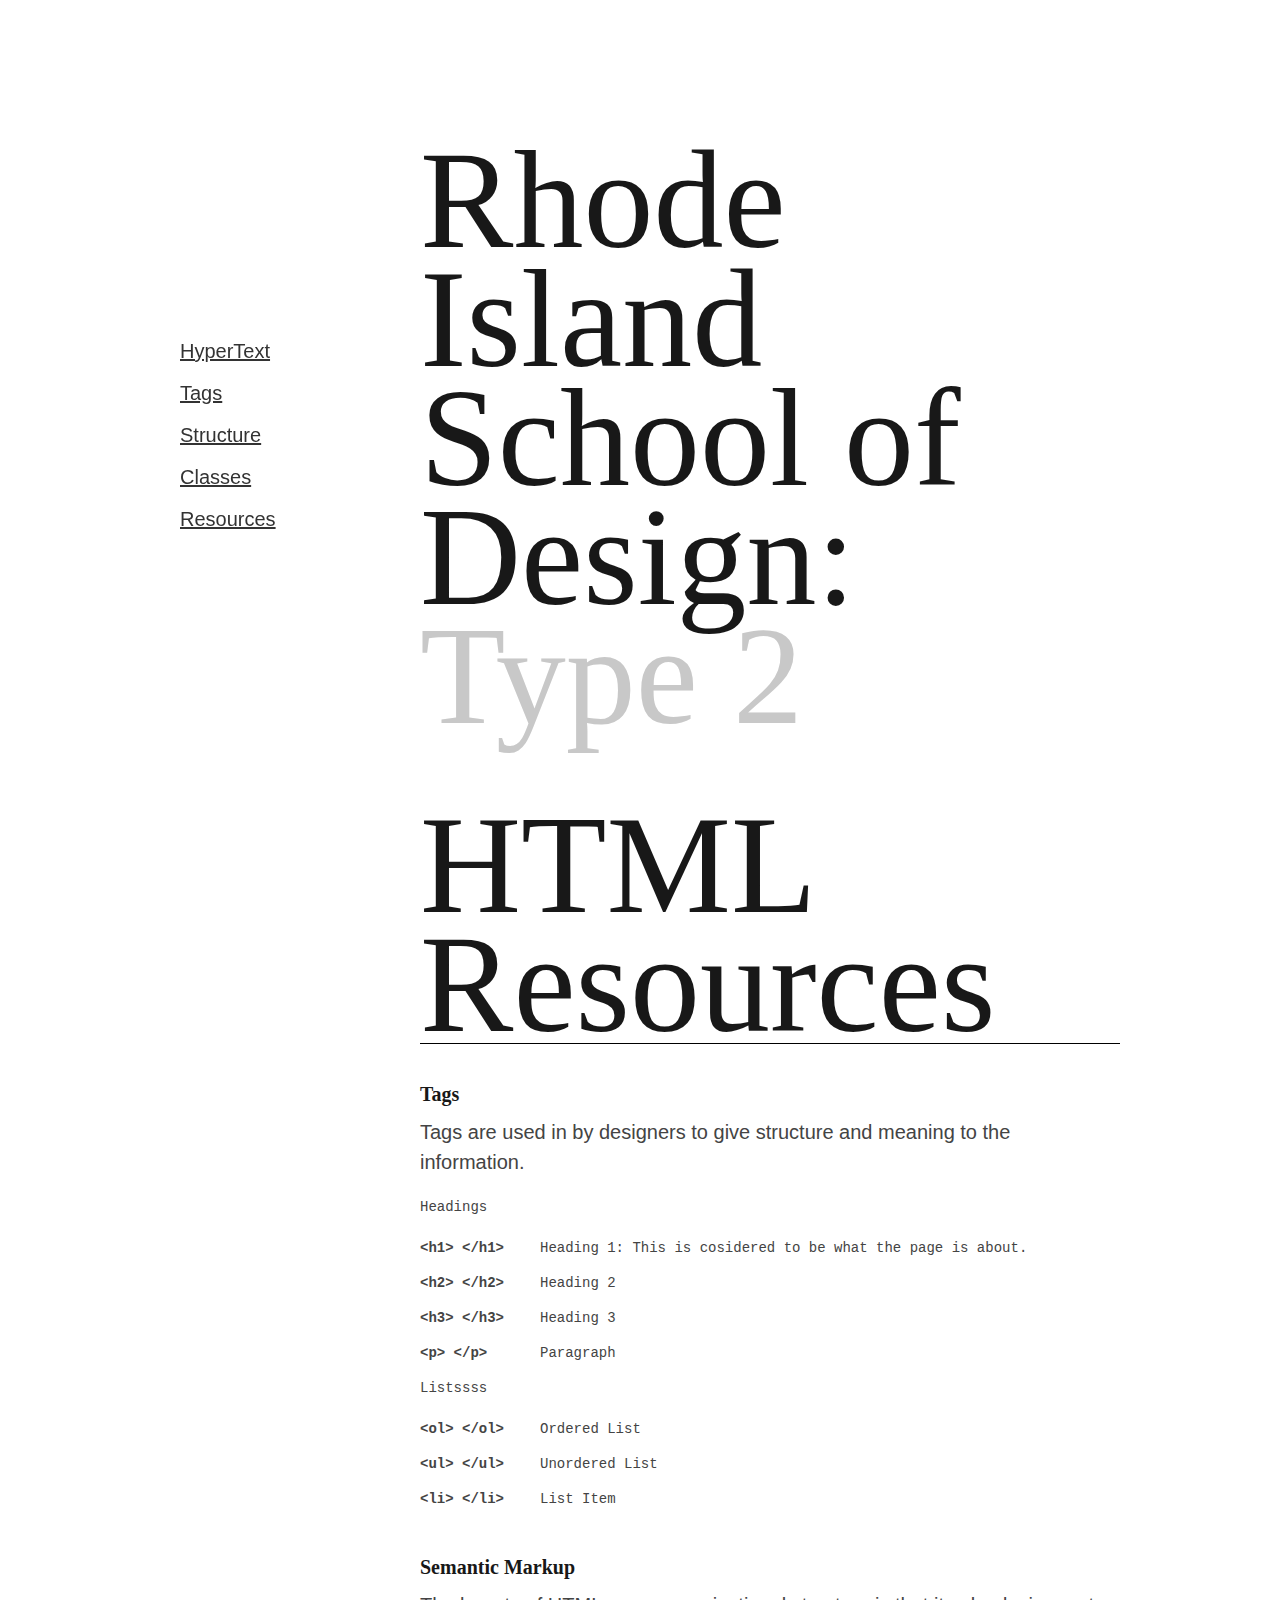
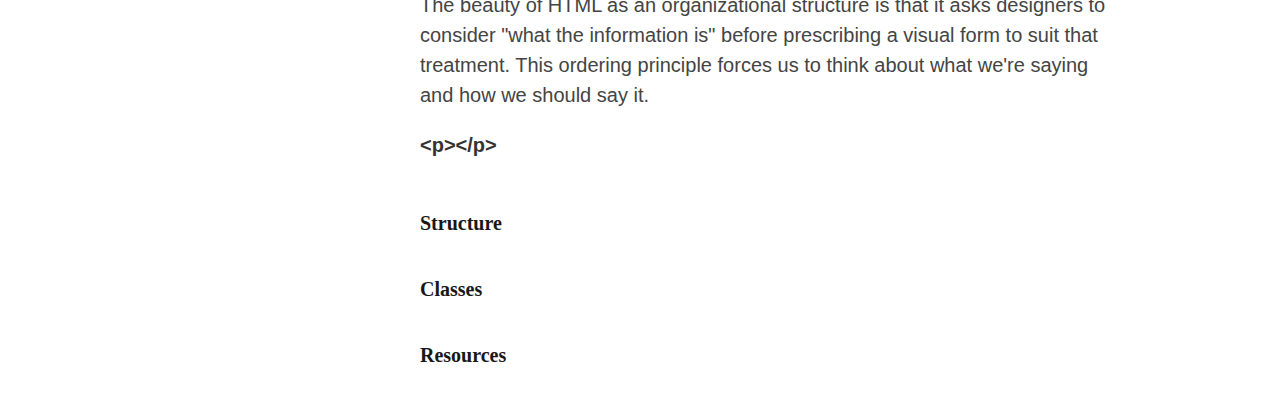
==== html overview/index.html @ 8af9604c "There it is" ====
<!DOCTYPE html>
<!--[if lt IE 7 ]><html class="ie ie6" lang="en"> <![endif]-->
<!--[if IE 7 ]><html class="ie ie7" lang="en"> <![endif]-->
<!--[if IE 8 ]><html class="ie ie8" lang="en"> <![endif]-->
<!--[if (gte IE 9)|!(IE)]><!--><html lang="en"> <!--<![endif]-->
<head>

	<!-- Basic Page Needs
  ================================================== -->
	<meta charset="utf-8">
	<title>Your Page Title Here :)</title>
	<meta name="description" content="">
	<meta name="author" content="">

	<!-- Mobile Specific Metas
  ================================================== -->
	<meta name="viewport" content="width=device-width, initial-scale=1, maximum-scale=1">

	<!-- CSS
  ================================================== -->
	<link rel="stylesheet" href="stylesheets/base.css">
	<link rel="stylesheet" href="stylesheets/skeleton.css">
	<link rel="stylesheet" href="stylesheets/layout.css">

	<!--[if lt IE 9]>
		<script src="http://html5shim.googlecode.com/svn/trunk/html5.js"></script>
	<![endif]-->

	<!-- Favicons
	================================================== -->
	<link rel="shortcut icon" href="images/favicon.ico">
	<link rel="apple-touch-icon" href="images/apple-touch-icon.png">
	<link rel="apple-touch-icon" sizes="72x72" href="images/apple-touch-icon-72x72.png">
	<link rel="apple-touch-icon" sizes="114x114" href="images/apple-touch-icon-114x114.png">

</head>
<body>



	<!-- Primary Page Layout
	================================================== -->

	<!-- Delete everything in this .container and get started on your own site! -->

	<div class="container">
		<div class="sixteen columns">
			
			<nav class="four columns">
				<ul>
					<li><a href="#">HyperText</a></li>
					<li><a href="#">Tags</a></li>
					<li><a href="#">Structure</a></li>
					<li><a href="#">Classes</a></li>
					<li><a href="#">Resources</a></li>

				</ul>



			</nav>

			<section class="twelve columns offset-by-four">
					
					
					<h2>
						Rhode Island School of Design: 
						<span class="sub-title">Type 2</span>

					</h2>

					<h1>
						HTML Resources
					</h1>

					<h3>Tags</h3>
					<p>
						Tags are used in by designers to give structure and meaning to the information.
					</p>
					<code>
						<p>Headings</p>
						<dl class="row">
							<dt class="alpha two columns">&lt;h1&gt; &lt;/h1&gt;</dt>
							<dd class="nine columns">Heading 1: This is cosidered to be what the page is about.</dd>
						</dl>


						<dl class="row">
							<dt class="alpha two columns">&lt;h2&gt; &lt;/h2&gt;</dt>
							<dd class="nine columns">Heading 2</dd>
						</dl>

						

						<dl class="row">
							<dt class="alpha two columns">&lt;h3&gt; &lt;/h3&gt;</dt>
							<dd class="nine columns">Heading 3</dd>
						</dl>

						<dl class="row">
							<dt class="alpha two columns">&lt;p&gt; &lt;/p&gt;</dt>
							<dd class="nine columns">Paragraph</dd>
						</dl>

						<p>Listssss</p>
						<dl class="row">
							<dt class="alpha two columns">&lt;ol&gt; &lt;/ol&gt;</dt>
							<dd class="nine columns">Ordered List</dd>
						</dl>

						<dl class="row">
							<dt class="alpha two columns">&lt;ul&gt; &lt;/ul&gt;</dt>
							<dd class="nine columns">Unordered List</dd>
						</dl>

						<dl class="row">
							<dt class="alpha two columns">&lt;li&gt; &lt;/li&gt;</dt>
							<dd class="nine columns">List Item</dd>
						</dl>

						
					</code>
			</section>

			<section class="twelve columns offset-by-four">
				<h3>Semantic Markup</h3>
				<p>The beauty of HTML as an organizational structure is that it asks designers to consider "what the information is" before prescribing a visual form to suit that treatment. This ordering principle forces us to think about what we're saying and how we should say it.</p>

				<p>
					<strong>&lt;p&gt;&lt;/p&gt;</strong>
				</p>
			</section>

			<section class="twelve columns offset-by-four">
				<h3>Structure</h3>



			</section>

			<section class="twelve columns offset-by-four">
				<h3>Classes</h3>


			</section>

			<section class="twelve columns offset-by-four">
				<h3>Resources</h3>


			</section>

		</div>


		

<!-- End Document
================================================== -->
</body>
</html>
---- html overview/stylesheets/base.css ----
/*
* Skeleton V1.2
* Copyright 2011, Dave Gamache
* www.getskeleton.com
* Free to use under the MIT license.
* http://www.opensource.org/licenses/mit-license.php
* 6/20/2012
*/


/* Table of Content
==================================================
	#Reset & Basics
	#Basic Styles
	#Site Styles
	#Typography
	#Links
	#Lists
	#Images
	#Buttons
	#Forms
	#Misc */


/* #Reset & Basics (Inspired by E. Meyers)
================================================== */
	html, body, div, span, applet, object, iframe, h1, h2, h3, h4, h5, h6, p, blockquote, pre, a, abbr, acronym, address, big, cite, code, del, dfn, em, img, ins, kbd, q, s, samp, small, strike, strong, sub, sup, tt, var, b, u, i, center, dl, dt, dd, ol, ul, li, fieldset, form, label, legend, table, caption, tbody, tfoot, thead, tr, th, td, article, aside, canvas, details, embed, figure, figcaption, footer, header, hgroup, menu, nav, output, ruby, section, summary, time, mark, audio, video {
		margin: 0;
		padding: 0;
		border: 0;
		font-size: 100%;
		font: inherit;
		vertical-align: baseline; }
	article, aside, details, figcaption, figure, footer, header, hgroup, menu, nav, section {
		display: block; }
	body {
		line-height: 1; }
	ol, ul {
		list-style: none; }
	blockquote, q {
		quotes: none; }
	blockquote:before, blockquote:after,
	q:before, q:after {
		content: '';
		content: none; }
	table {
		border-collapse: collapse;
		border-spacing: 0; }


/* #Basic Styles
================================================== */
	body {
		background: #fff;
		font: 14px/21px "HelveticaNeue", "Helvetica Neue", Helvetica, Arial, sans-serif;
		color: #444;
		-webkit-font-smoothing: antialiased; /* Fix for webkit rendering */
		-webkit-text-size-adjust: 100%;
 }


/* #Typography
================================================== */
	h1, h2, h3, h4, h5, h6 {
		color: #181818;
		font-family: "Georgia", "Times New Roman", serif;
		font-weight: normal; }
	h1 a, h2 a, h3 a, h4 a, h5 a, h6 a { font-weight: inherit; }
	h1 { font-size: 46px; line-height: 50px; margin-bottom: 14px;}
	h2 { font-size: 35px; line-height: 40px; margin-bottom: 10px; }
	h3 { font-size: 28px; line-height: 34px; margin-bottom: 8px; }
	h4 { font-size: 21px; line-height: 30px; margin-bottom: 4px; }
	h5 { font-size: 17px; line-height: 24px; }
	h6 { font-size: 14px; line-height: 21px; }
	.subheader { color: #777; }

	p { margin: 0 0 20px 0; }
	p img { margin: 0; }
	p.lead { font-size: 21px; line-height: 27px; color: #777;  }

	em { font-style: italic; }
	strong { font-weight: bold; color: #333; }
	small { font-size: 80%; }

/*	Blockquotes  */
	blockquote, blockquote p { font-size: 17px; line-height: 24px; color: #777; font-style: italic; }
	blockquote { margin: 0 0 20px; padding: 9px 20px 0 19px; border-left: 1px solid #ddd; }
	blockquote cite { display: block; font-size: 12px; color: #555; }
	blockquote cite:before { content: "\2014 \0020"; }
	blockquote cite a, blockquote cite a:visited, blockquote cite a:visited { color: #555; }

	hr { border: solid #ddd; border-width: 1px 0 0; clear: both; margin: 10px 0 30px; height: 0; }


/* #Links
================================================== */
	a, a:visited { color: #333; text-decoration: underline; outline: 0; }
	a:hover, a:focus { color: #000; }
	p a, p a:visited { line-height: inherit; }


/* #Lists
================================================== */
	ul, ol { margin-bottom: 20px; }
	ul { list-style: none outside; }
	ol { list-style: decimal; }
	ol, ul.square, ul.circle, ul.disc { margin-left: 30px; }
	ul.square { list-style: square outside; }
	ul.circle { list-style: circle outside; }
	ul.disc { list-style: disc outside; }
	ul ul, ul ol,
	ol ol, ol ul { margin: 4px 0 5px 30px; font-size: 90%;  }
	ul ul li, ul ol li,
	ol ol li, ol ul li { margin-bottom: 6px; }
	li { line-height: 18px; margin-bottom: 12px; }
	ul.large li { line-height: 21px; }
	li p { line-height: 21px; }

/* #Images
================================================== */

	img.scale-with-grid {
		max-width: 100%;
		height: auto; }


/* #Buttons
================================================== */

	.button,
	button,
	input[type="submit"],
	input[type="reset"],
	input[type="button"] {
		background: #eee; /* Old browsers */
		background: #eee -moz-linear-gradient(top, rgba(255,255,255,.2) 0%, rgba(0,0,0,.2) 100%); /* FF3.6+ */
		background: #eee -webkit-gradient(linear, left top, left bottom, color-stop(0%,rgba(255,255,255,.2)), color-stop(100%,rgba(0,0,0,.2))); /* Chrome,Safari4+ */
		background: #eee -webkit-linear-gradient(top, rgba(255,255,255,.2) 0%,rgba(0,0,0,.2) 100%); /* Chrome10+,Safari5.1+ */
		background: #eee -o-linear-gradient(top, rgba(255,255,255,.2) 0%,rgba(0,0,0,.2) 100%); /* Opera11.10+ */
		background: #eee -ms-linear-gradient(top, rgba(255,255,255,.2) 0%,rgba(0,0,0,.2) 100%); /* IE10+ */
		background: #eee linear-gradient(top, rgba(255,255,255,.2) 0%,rgba(0,0,0,.2) 100%); /* W3C */
	  border: 1px solid #aaa;
	  border-top: 1px solid #ccc;
	  border-left: 1px solid #ccc;
	  -moz-border-radius: 3px;
	  -webkit-border-radius: 3px;
	  border-radius: 3px;
	  color: #444;
	  display: inline-block;
	  font-size: 11px;
	  font-weight: bold;
	  text-decoration: none;
	  text-shadow: 0 1px rgba(255, 255, 255, .75);
	  cursor: pointer;
	  margin-bottom: 20px;
	  line-height: normal;
	  padding: 8px 10px;
	  font-family: "HelveticaNeue", "Helvetica Neue", Helvetica, Arial, sans-serif; }

	.button:hover,
	button:hover,
	input[type="submit"]:hover,
	input[type="reset"]:hover,
	input[type="button"]:hover {
		color: #222;
		background: #ddd; /* Old browsers */
		background: #ddd -moz-linear-gradient(top, rgba(255,255,255,.3) 0%, rgba(0,0,0,.3) 100%); /* FF3.6+ */
		background: #ddd -webkit-gradient(linear, left top, left bottom, color-stop(0%,rgba(255,255,255,.3)), color-stop(100%,rgba(0,0,0,.3))); /* Chrome,Safari4+ */
		background: #ddd -webkit-linear-gradient(top, rgba(255,255,255,.3) 0%,rgba(0,0,0,.3) 100%); /* Chrome10+,Safari5.1+ */
		background: #ddd -o-linear-gradient(top, rgba(255,255,255,.3) 0%,rgba(0,0,0,.3) 100%); /* Opera11.10+ */
		background: #ddd -ms-linear-gradient(top, rgba(255,255,255,.3) 0%,rgba(0,0,0,.3) 100%); /* IE10+ */
		background: #ddd linear-gradient(top, rgba(255,255,255,.3) 0%,rgba(0,0,0,.3) 100%); /* W3C */
	  border: 1px solid #888;
	  border-top: 1px solid #aaa;
	  border-left: 1px solid #aaa; }

	.button:active,
	button:active,
	input[type="submit"]:active,
	input[type="reset"]:active,
	input[type="button"]:active {
		border: 1px solid #666;
		background: #ccc; /* Old browsers */
		background: #ccc -moz-linear-gradient(top, rgba(255,255,255,.35) 0%, rgba(10,10,10,.4) 100%); /* FF3.6+ */
		background: #ccc -webkit-gradient(linear, left top, left bottom, color-stop(0%,rgba(255,255,255,.35)), color-stop(100%,rgba(10,10,10,.4))); /* Chrome,Safari4+ */
		background: #ccc -webkit-linear-gradient(top, rgba(255,255,255,.35) 0%,rgba(10,10,10,.4) 100%); /* Chrome10+,Safari5.1+ */
		background: #ccc -o-linear-gradient(top, rgba(255,255,255,.35) 0%,rgba(10,10,10,.4) 100%); /* Opera11.10+ */
		background: #ccc -ms-linear-gradient(top, rgba(255,255,255,.35) 0%,rgba(10,10,10,.4) 100%); /* IE10+ */
		background: #ccc linear-gradient(top, rgba(255,255,255,.35) 0%,rgba(10,10,10,.4) 100%); /* W3C */ }

	.button.full-width,
	button.full-width,
	input[type="submit"].full-width,
	input[type="reset"].full-width,
	input[type="button"].full-width {
		width: 100%;
		padding-left: 0 !important;
		padding-right: 0 !important;
		text-align: center; }

	/* Fix for odd Mozilla border & padding issues */
	button::-moz-focus-inner,
	input::-moz-focus-inner {
    border: 0;
    padding: 0;
	}


/* #Forms
================================================== */

	form {
		margin-bottom: 20px; }
	fieldset {
		margin-bottom: 20px; }
	input[type="text"],
	input[type="password"],
	input[type="email"],
	textarea,
	select {
		border: 1px solid #ccc;
		padding: 6px 4px;
		outline: none;
		-moz-border-radius: 2px;
		-webkit-border-radius: 2px;
		border-radius: 2px;
		font: 13px "HelveticaNeue", "Helvetica Neue", Helvetica, Arial, sans-serif;
		color: #777;
		margin: 0;
		width: 210px;
		max-width: 100%;
		display: block;
		margin-bottom: 20px;
		background: #fff; }
	select {
		padding: 0; }
	input[type="text"]:focus,
	input[type="password"]:focus,
	input[type="email"]:focus,
	textarea:focus {
		border: 1px solid #aaa;
 		color: #444;
 		-moz-box-shadow: 0 0 3px rgba(0,0,0,.2);
		-webkit-box-shadow: 0 0 3px rgba(0,0,0,.2);
		box-shadow:  0 0 3px rgba(0,0,0,.2); }
	textarea {
		min-height: 60px; }
	label,
	legend {
		display: block;
		font-weight: bold;
		font-size: 13px;  }
	select {
		width: 220px; }
	input[type="checkbox"] {
		display: inline; }
	label span,
	legend span {
		font-weight: normal;
		font-size: 13px;
		color: #444; }

/* #Misc
================================================== */
	.remove-bottom { margin-bottom: 0 !important; }
	.half-bottom { margin-bottom: 10px !important; }
	.add-bottom { margin-bottom: 20px !important; }
---- html overview/stylesheets/skeleton.css ----
/*
* Skeleton V1.2
* Copyright 2011, Dave Gamache
* www.getskeleton.com
* Free to use under the MIT license.
* http://www.opensource.org/licenses/mit-license.php
* 6/20/2012
*/


/* Table of Contents
==================================================
    #Base 960 Grid
    #Tablet (Portrait)
    #Mobile (Portrait)
    #Mobile (Landscape)
    #Clearing */



/* #Base 960 Grid
================================================== */

    .container                                  { position: relative; width: 960px; margin: 0 auto; padding: 0; }
    .container .column,
    .container .columns                         { float: left; display: inline; margin-left: 10px; margin-right: 10px; }
    .row                                        { margin-bottom: 20px; }

    /* Nested Column Classes */
    .column.alpha, .columns.alpha               { margin-left: 0; }
    .column.omega, .columns.omega               { margin-right: 0; }

    /* Base Grid */
    .container .one.column,
    .container .one.columns                     { width: 40px;  }
    .container .two.columns                     { width: 100px; }
    .container .three.columns                   { width: 160px; }
    .container .four.columns                    { width: 220px; }
    .container .five.columns                    { width: 280px; }
    .container .six.columns                     { width: 340px; }
    .container .seven.columns                   { width: 400px; }
    .container .eight.columns                   { width: 460px; }
    .container .nine.columns                    { width: 520px; }
    .container .ten.columns                     { width: 580px; }
    .container .eleven.columns                  { width: 640px; }
    .container .twelve.columns                  { width: 700px; }
    .container .thirteen.columns                { width: 760px; }
    .container .fourteen.columns                { width: 820px; }
    .container .fifteen.columns                 { width: 880px; }
    .container .sixteen.columns                 { width: 940px; }

    .container .one-third.column                { width: 300px; }
    .container .two-thirds.column               { width: 620px; }

    /* Offsets */
    .container .offset-by-one                   { padding-left: 60px;  }
    .container .offset-by-two                   { padding-left: 120px; }
    .container .offset-by-three                 { padding-left: 180px; }
    .container .offset-by-four                  { padding-left: 240px; }
    .container .offset-by-five                  { padding-left: 300px; }
    .container .offset-by-six                   { padding-left: 360px; }
    .container .offset-by-seven                 { padding-left: 420px; }
    .container .offset-by-eight                 { padding-left: 480px; }
    .container .offset-by-nine                  { padding-left: 540px; }
    .container .offset-by-ten                   { padding-left: 600px; }
    .container .offset-by-eleven                { padding-left: 660px; }
    .container .offset-by-twelve                { padding-left: 720px; }
    .container .offset-by-thirteen              { padding-left: 780px; }
    .container .offset-by-fourteen              { padding-left: 840px; }
    .container .offset-by-fifteen               { padding-left: 900px; }



/* #Tablet (Portrait)
================================================== */

    /* Note: Design for a width of 768px */

    @media only screen and (min-width: 768px) and (max-width: 959px) {
        .container                                  { width: 768px; }
        .container .column,
        .container .columns                         { margin-left: 10px; margin-right: 10px;  }
        .column.alpha, .columns.alpha               { margin-left: 0; margin-right: 10px; }
        .column.omega, .columns.omega               { margin-right: 0; margin-left: 10px; }
        .alpha.omega                                { margin-left: 0; margin-right: 0; }

        .container .one.column,
        .container .one.columns                     { width: 28px; }
        .container .two.columns                     { width: 76px; }
        .container .three.columns                   { width: 124px; }
        .container .four.columns                    { width: 172px; }
        .container .five.columns                    { width: 220px; }
        .container .six.columns                     { width: 268px; }
        .container .seven.columns                   { width: 316px; }
        .container .eight.columns                   { width: 364px; }
        .container .nine.columns                    { width: 412px; }
        .container .ten.columns                     { width: 460px; }
        .container .eleven.columns                  { width: 508px; }
        .container .twelve.columns                  { width: 556px; }
        .container .thirteen.columns                { width: 604px; }
        .container .fourteen.columns                { width: 652px; }
        .container .fifteen.columns                 { width: 700px; }
        .container .sixteen.columns                 { width: 748px; }

        .container .one-third.column                { width: 236px; }
        .container .two-thirds.column               { width: 492px; }

        /* Offsets */
        .container .offset-by-one                   { padding-left: 48px; }
        .container .offset-by-two                   { padding-left: 96px; }
        .container .offset-by-three                 { padding-left: 144px; }
        .container .offset-by-four                  { padding-left: 192px; }
        .container .offset-by-five                  { padding-left: 240px; }
        .container .offset-by-six                   { padding-left: 288px; }
        .container .offset-by-seven                 { padding-left: 336px; }
        .container .offset-by-eight                 { padding-left: 384px; }
        .container .offset-by-nine                  { padding-left: 432px; }
        .container .offset-by-ten                   { padding-left: 480px; }
        .container .offset-by-eleven                { padding-left: 528px; }
        .container .offset-by-twelve                { padding-left: 576px; }
        .container .offset-by-thirteen              { padding-left: 624px; }
        .container .offset-by-fourteen              { padding-left: 672px; }
        .container .offset-by-fifteen               { padding-left: 720px; }
    }


/*  #Mobile (Portrait)
================================================== */

    /* Note: Design for a width of 320px */

    @media only screen and (max-width: 767px) {
        .container { width: 300px; }
        .container .columns,
        .container .column { margin: 0; }

        .container .one.column,
        .container .one.columns,
        .container .two.columns,
        .container .three.columns,
        .container .four.columns,
        .container .five.columns,
        .container .six.columns,
        .container .seven.columns,
        .container .eight.columns,
        .container .nine.columns,
        .container .ten.columns,
        .container .eleven.columns,
        .container .twelve.columns,
        .container .thirteen.columns,
        .container .fourteen.columns,
        .container .fifteen.columns,
        .container .sixteen.columns,
        .container .one-third.column,
        .container .two-thirds.column  { width: 300px; }

        /* Offsets */
        .container .offset-by-one,
        .container .offset-by-two,
        .container .offset-by-three,
        .container .offset-by-four,
        .container .offset-by-five,
        .container .offset-by-six,
        .container .offset-by-seven,
        .container .offset-by-eight,
        .container .offset-by-nine,
        .container .offset-by-ten,
        .container .offset-by-eleven,
        .container .offset-by-twelve,
        .container .offset-by-thirteen,
        .container .offset-by-fourteen,
        .container .offset-by-fifteen { padding-left: 0; }

    }


/* #Mobile (Landscape)
================================================== */

    /* Note: Design for a width of 480px */

    @media only screen and (min-width: 480px) and (max-width: 767px) {
        .container { width: 420px; }
        .container .columns,
        .container .column { margin: 0; }

        .container .one.column,
        .container .one.columns,
        .container .two.columns,
        .container .three.columns,
        .container .four.columns,
        .container .five.columns,
        .container .six.columns,
        .container .seven.columns,
        .container .eight.columns,
        .container .nine.columns,
        .container .ten.columns,
        .container .eleven.columns,
        .container .twelve.columns,
        .container .thirteen.columns,
        .container .fourteen.columns,
        .container .fifteen.columns,
        .container .sixteen.columns,
        .container .one-third.column,
        .container .two-thirds.column { width: 420px; }
    }


/* #Clearing
================================================== */

    /* Self Clearing Goodness */
    .container:after { content: "\0020"; display: block; height: 0; clear: both; visibility: hidden; }

    /* Use clearfix class on parent to clear nested columns,
    or wrap each row of columns in a <div class="row"> */
    .clearfix:before,
    .clearfix:after,
    .row:before,
    .row:after {
      content: '\0020';
      display: block;
      overflow: hidden;
      visibility: hidden;
      width: 0;
      height: 0; }
    .row:after,
    .clearfix:after {
      clear: both; }
    .row,
    .clearfix {
      zoom: 1; }

    /* You can also use a <br class="clear" /> to clear columns */
    .clear {
      clear: both;
      display: block;
      overflow: hidden;
      visibility: hidden;
      width: 0;
      height: 0;
    }
---- html overview/stylesheets/layout.css ----
/*
* Skeleton V1.2
* Copyright 2011, Dave Gamache
* www.getskeleton.com
* Free to use under the MIT license.
* http://www.opensource.org/licenses/mit-license.php
* 6/20/2012
*/

/* Table of Content
==================================================
	#Site Styles
	#Page Styles
	#Media Queries
	#Font-Face */

/* #Site Styles
================================================== */
h3,h4,h5,h6{
	font-family:"helvetica neue";
	font-weight:bold;
}

h4{
	font-size:22px;
	border-bottom:4px solid black;
}

h1{
	margin:0.5em 0em 0.25em 0em;
	border-bottom:1px solid black;
	
	/*background:red;*/
}
h1, h2{
	font-size:140px;
	line-height:0.85em;
}

h2{
	margin-top:1em;
}

nav{
	position:fixed;
	top:24em;
	/*background:red;*/
}

p,h3,li{
	font-size:20px;
	line-height:1.5em;
}

section{
	margin-bottom:2em;
}

code, code p, code ul li{
	font-family:menlo, monospace;
	font-size:14px;
}

dl.row{
	margin-bottom:1em;
	
/*	display:inline-block;*/

}

dt{
	font-weight:bold;
}


.sub-title{
	color:rgb(200,200,200);
}

/* #Page Styles
================================================== */

/* #Media Queries
================================================== */

	/* Smaller than standard 960 (devices and browsers) */
	@media only screen and (max-width: 959px) {}

	/* Tablet Portrait size to standard 960 (devices and browsers) */
	@media only screen and (min-width: 768px) and (max-width: 959px) {}

	/* All Mobile Sizes (devices and browser) */
	@media only screen and (max-width: 767px) {}

	/* Mobile Landscape Size to Tablet Portrait (devices and browsers) */
	@media only screen and (min-width: 480px) and (max-width: 767px) {
		nav{
			position:static;
		}

	}

	/* Mobile Portrait Size to Mobile Landscape Size (devices and browsers) */
	@media only screen and (max-width: 479px) {
		nav{
			position:static;
		}


	}

	@media only screen and (min-height:400px) and (max-height:800px){
		body{
			
		}

		h1, h2{
			font-size:120px;
		}

		nav{
			top:21em;
		}
	}


/* #Font-Face
================================================== */
/* 	This is the proper syntax for an @font-face file
		Just create a "fonts" folder at the root,
		copy your FontName into code below and remove
		comment brackets */

/*	@font-face {
	    font-family: 'FontName';
	    src: url('../fonts/FontName.eot');
	    src: url('../fonts/FontName.eot?iefix') format('eot'),
	         url('../fonts/FontName.woff') format('woff'),
	         url('../fonts/FontName.ttf') format('truetype'),
	         url('../fonts/FontName.svg#webfontZam02nTh') format('svg');
	    font-weight: normal;
	    font-style: normal; }
*/
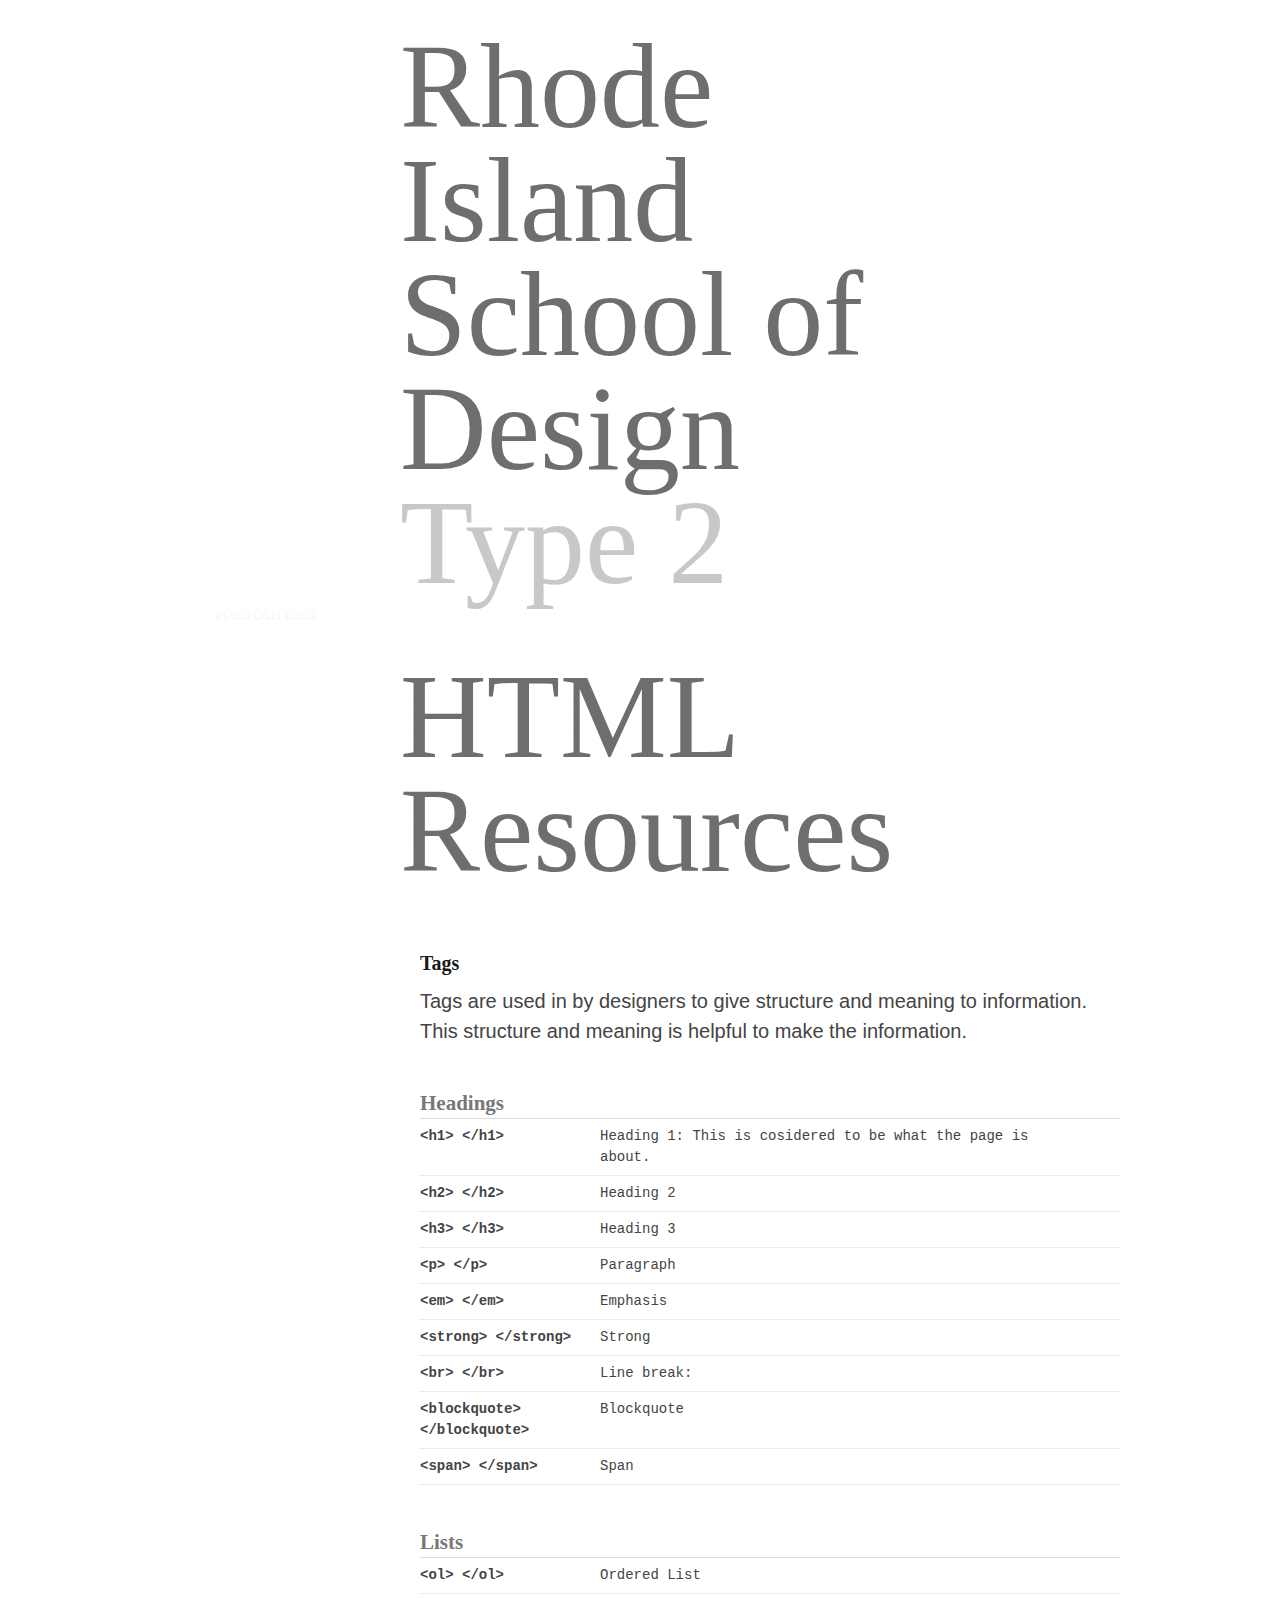
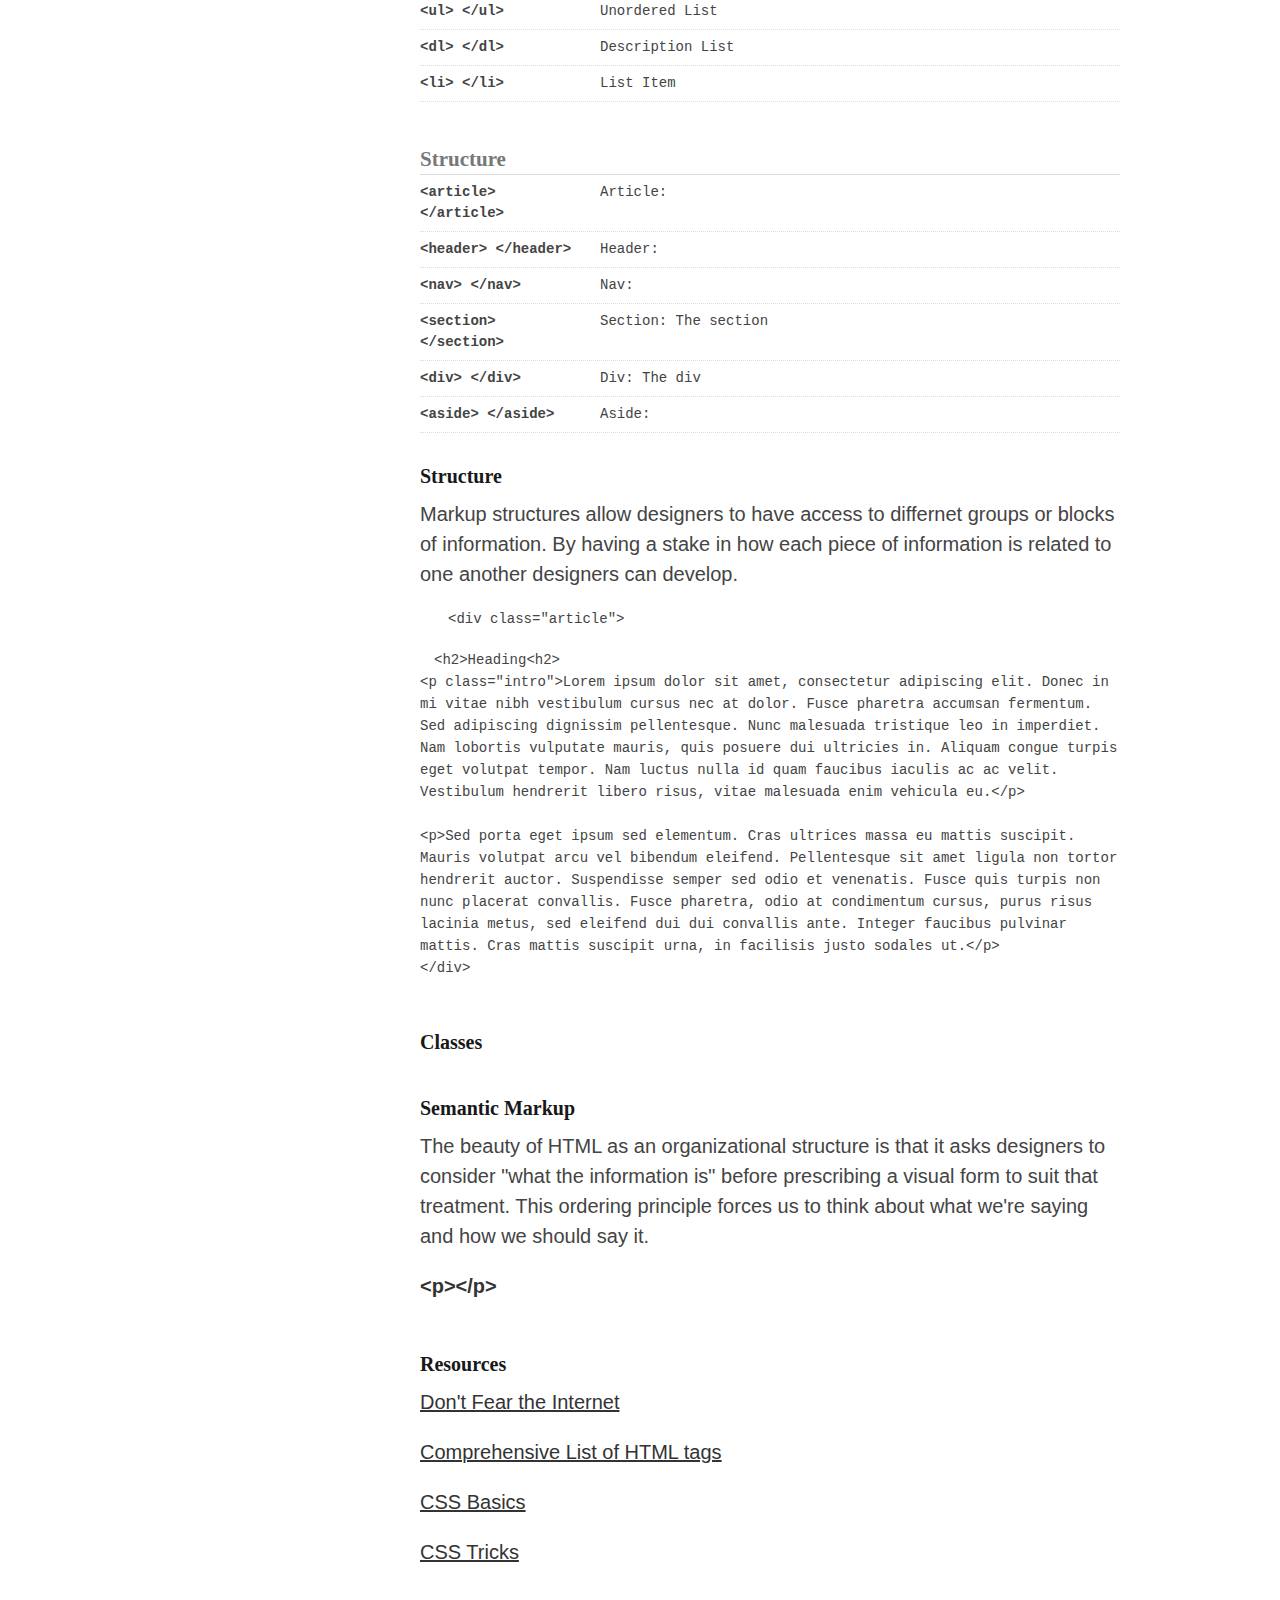
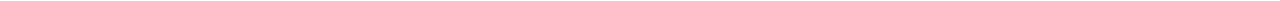
==== commit 236c9b9a: "adjustments" ====
--- a/html overview/index.html
+++ b/html overview/index.html
@@ -8,7 +8,7 @@
 	<!-- Basic Page Needs
   ================================================== -->
 	<meta charset="utf-8">
-	<title>Your Page Title Here :)</title>
+	<title>HTML</title>
 	<meta name="description" content="">
 	<meta name="author" content="">
 
@@ -18,9 +18,11 @@
 
 	<!-- CSS
   ================================================== -->
+  <link href="http://cloud.webtype.com/css/8ea50f90-2f23-41a9-848a-d3c30a8d4f33.css" rel="stylesheet" type="text/css" />
 	<link rel="stylesheet" href="stylesheets/base.css">
 	<link rel="stylesheet" href="stylesheets/skeleton.css">
 	<link rel="stylesheet" href="stylesheets/layout.css">
+
 
 	<!--[if lt IE 9]>
 		<script src="http://html5shim.googlecode.com/svn/trunk/html5.js"></script>
@@ -33,6 +35,16 @@
 	<link rel="apple-touch-icon" sizes="72x72" href="images/apple-touch-icon-72x72.png">
 	<link rel="apple-touch-icon" sizes="114x114" href="images/apple-touch-icon-114x114.png">
 
+	<!-- Scripts
+	================================================== -->
+	<script src="http://ajax.googleapis.com/ajax/libs/jquery/1.10.2/jquery.min.js"></script>
+	<script src="js/jquery.lettering-0.6.1.min.js"></script>
+	<script>
+		$(document).ready(function(){
+			$(".main-title").lettering();
+		});
+
+	</script>
 </head>
 <body>
 
@@ -41,86 +53,179 @@
 	<!-- Primary Page Layout
 	================================================== -->
 
-	<!-- Delete everything in this .container and get started on your own site! -->
+			<header class="page-title">
+				<section class="container">
+					<h2 class="offset-by-four">
+						Rhode<br> Island<br> School of<br> Design<br> 
+						<span class="sub-title">Type 2</span>
+
+					</h2>
+
+					<h1 class="alpha main-title offset-by-four">
+						HTML Resources
+					</h1>
+				</section>
+
+			</header>
 
 	<div class="container">
+		
 		<div class="sixteen columns">
 			
 			<nav class="four columns">
-				<ul>
+				<ol>
 					<li><a href="#">HyperText</a></li>
 					<li><a href="#">Tags</a></li>
 					<li><a href="#">Structure</a></li>
 					<li><a href="#">Classes</a></li>
 					<li><a href="#">Resources</a></li>
 
-				</ul>
-
-
-
+				</ol>
 			</nav>
+
 
 			<section class="twelve columns offset-by-four">
 					
 					
-					<h2>
-						Rhode Island School of Design: 
-						<span class="sub-title">Type 2</span>
-
-					</h2>
-
-					<h1>
-						HTML Resources
-					</h1>
 
 					<h3>Tags</h3>
 					<p>
-						Tags are used in by designers to give structure and meaning to the information.
+						Tags are used in by designers to give structure and meaning to information. This structure and meaning is helpful to make the information.
 					</p>
 					<code>
-						<p>Headings</p>
-						<dl class="row">
-							<dt class="alpha two columns">&lt;h1&gt; &lt;/h1&gt;</dt>
-							<dd class="nine columns">Heading 1: This is cosidered to be what the page is about.</dd>
-						</dl>
-
-
-						<dl class="row">
-							<dt class="alpha two columns">&lt;h2&gt; &lt;/h2&gt;</dt>
-							<dd class="nine columns">Heading 2</dd>
+						<h4>Headings</h4>
+						<dl class="row">
+							<dt class="alpha three columns">&lt;h1&gt; &lt;/h1&gt;</dt>
+							<dd class="eight columns">Heading 1: This is cosidered to be what the page is about.</dd>
+						</dl>
+
+
+						<dl class="row">
+							<dt class="alpha three columns">&lt;h2&gt; &lt;/h2&gt;</dt>
+							<dd class="eight columns">Heading 2</dd>
 						</dl>
 
 						
 
 						<dl class="row">
-							<dt class="alpha two columns">&lt;h3&gt; &lt;/h3&gt;</dt>
-							<dd class="nine columns">Heading 3</dd>
-						</dl>
-
-						<dl class="row">
-							<dt class="alpha two columns">&lt;p&gt; &lt;/p&gt;</dt>
-							<dd class="nine columns">Paragraph</dd>
-						</dl>
-
-						<p>Listssss</p>
-						<dl class="row">
-							<dt class="alpha two columns">&lt;ol&gt; &lt;/ol&gt;</dt>
-							<dd class="nine columns">Ordered List</dd>
-						</dl>
-
-						<dl class="row">
-							<dt class="alpha two columns">&lt;ul&gt; &lt;/ul&gt;</dt>
-							<dd class="nine columns">Unordered List</dd>
-						</dl>
-
-						<dl class="row">
-							<dt class="alpha two columns">&lt;li&gt; &lt;/li&gt;</dt>
-							<dd class="nine columns">List Item</dd>
-						</dl>
+							<dt class="alpha three columns">&lt;h3&gt; &lt;/h3&gt;</dt>
+							<dd class="eight columns">Heading 3</dd>
+						</dl>
+
+						<dl class="row">
+							<dt class="alpha three columns">&lt;p&gt; &lt;/p&gt;</dt>
+							<dd class="eight columns">Paragraph</dd>
+						</dl>
+
+						<dl class="row">
+							<dt class="alpha three columns">&lt;em&gt; &lt;/em&gt;</dt>
+							<dd class="eight columns">Emphasis</dd>
+						</dl>
+
+						<dl class="row">
+							<dt class="alpha three columns">&lt;strong&gt; &lt;/strong&gt;</dt>
+							<dd class="eight columns">Strong</dd>
+						</dl>
+
+						<dl class="row">
+							<dt class="alpha three columns">&lt;br&gt; &lt;/br&gt;</dt>
+							<dd class="eight columns">Line break:</dd>
+						</dl>
+
+						<dl class="row">
+							<dt class="alpha three columns">&lt;blockquote&gt; &lt;/blockquote&gt;</dt>
+							<dd class="eight columns">Blockquote</dd>
+						</dl>
+
+						<dl class="row">
+							<dt class="alpha three columns">&lt;span&gt; &lt;/span&gt;</dt>
+							<dd class="eight columns">Span</dd>
+						</dl>
+
+						<h4>Lists</h4>
+						<dl class="row">
+							<dt class="alpha three columns">&lt;ol&gt; &lt;/ol&gt;</dt>
+							<dd class="eight columns">Ordered List</dd>
+						</dl>
+
+						<dl class="row">
+							<dt class="alpha three columns">&lt;ul&gt; &lt;/ul&gt;</dt>
+							<dd class="eight columns">Unordered List</dd>
+						</dl>
+
+						<dl class="row">
+							<dt class="alpha three columns">&lt;dl&gt; &lt;/dl&gt;</dt>
+							<dd class="eight columns">Description List</dd>
+						</dl>
+
+						<dl class="row">
+							<dt class="alpha three columns">&lt;li&gt; &lt;/li&gt;</dt>
+							<dd class="eight columns">List Item</dd>
+						</dl>
+
+
+
+						<h4>Structure</h4>
+						<dl class="row">
+							<dt class="alpha three columns">&lt;article&gt; &lt;/article&gt;</dt>
+							<dd class="eight columns">Article:</dd>
+						</dl>
+
+						<dl class="row">
+							<dt class="alpha three columns">&lt;header&gt; &lt;/header&gt;</dt>
+							<dd class="eight columns">Header:</dd>
+						</dl>
+
+						<dl class="row">
+							<dt class="alpha three columns">&lt;nav&gt; &lt;/nav&gt;</dt>
+							<dd class="eight columns">Nav: </dd>
+						</dl>
+
+
+						<dl class="row">
+							<dt class="alpha three columns">&lt;section&gt; &lt;/section&gt;</dt>
+							<dd class="eight columns">Section: The section</dd>
+						</dl>
+
+						<dl class="row">
+							<dt class="alpha three columns">&lt;div&gt; &lt;/div&gt;</dt>
+							<dd class="eight columns">Div: The div</dd>
+						</dl>
+
+						<dl class="row">
+							<dt class="alpha three columns">&lt;aside&gt; &lt;/aside&gt;</dt>
+							<dd class="eight columns">Aside: </dd>
+						</dl>
+
+
 
 						
 					</code>
 			</section>
+
+			<section id="structure" class="twelve columns offset-by-four">
+				<h3>Structure</h3>
+				<p>Markup structures allow designers to have access to differnet groups or blocks of information. By having a stake in how each piece of information is related to one another designers can develop.</p>
+
+				<code>
+					<p>
+						&lt;div class="article"&gt;<br>
+						<div class="indent-1">&lt;h2&gt;Heading&lt;h2&gt;<br></div>
+						&lt;p class="intro"&gt;Lorem ipsum dolor sit amet, consectetur adipiscing elit. Donec in mi vitae nibh vestibulum cursus nec at dolor. Fusce pharetra accumsan fermentum. Sed adipiscing dignissim pellentesque. Nunc malesuada tristique leo in imperdiet. Nam lobortis vulputate mauris, quis posuere dui ultricies in. Aliquam congue turpis eget volutpat tempor. Nam luctus nulla id quam faucibus iaculis ac ac velit. Vestibulum hendrerit libero risus, vitae malesuada enim vehicula eu.&lt;/p&gt;<br><br>
+
+						&lt;p&gt;Sed porta eget ipsum sed elementum. Cras ultrices massa eu mattis suscipit. Mauris volutpat arcu vel bibendum eleifend. Pellentesque sit amet ligula non tortor hendrerit auctor. Suspendisse semper sed odio et venenatis. Fusce quis turpis non nunc placerat convallis. Fusce pharetra, odio at condimentum cursus, purus risus lacinia metus, sed eleifend dui dui convallis ante. Integer faucibus pulvinar mattis. Cras mattis suscipit urna, in facilisis justo sodales ut.&lt;/p&gt;<br>
+						&lt;/div&gt;
+
+					</p>
+				</code>
+			</section>
+
+			<section class="twelve columns offset-by-four">
+				<h3>Classes</h3>
+
+
+			</section>
+
 
 			<section class="twelve columns offset-by-four">
 				<h3>Semantic Markup</h3>
@@ -131,21 +236,20 @@
 				</p>
 			</section>
 
-			<section class="twelve columns offset-by-four">
-				<h3>Structure</h3>
-
-
-
-			</section>
-
-			<section class="twelve columns offset-by-four">
-				<h3>Classes</h3>
-
-
-			</section>
-
-			<section class="twelve columns offset-by-four">
+			
+
+			
+
+			<section id="resources" class="twelve columns offset-by-four">
 				<h3>Resources</h3>
+				<p><a href="http://www.dontfeartheinternet.com/" target="new">Don't Fear the Internet</a></p>
+
+				<p><a href="http://www.w3schools.com/tags/default.asp?utm_source=twitterfeed&utm_medium=twitter" target="new">Comprehensive List of HTML tags</a></p>
+
+				<p><a href="http://www.cssbasics.com/" target="new">CSS Basics</a></p>
+
+				<p><a href="http://css-tricks.com/" target="new">CSS Tricks</a></p>
+
 
 
 			</section>
--- a/html overview/stylesheets/layout.css
+++ b/html overview/stylesheets/layout.css
@@ -1,4 +1,4 @@
-/*
+
 * Skeleton V1.2
 * Copyright 2011, Dave Gamache
 * www.getskeleton.com
@@ -16,35 +16,93 @@
 
 /* #Site Styles
 ================================================== */
+
+
+header.page-title{
+	position:static;
+	display:block;
+	width:100%;
+	z-index:10;
+}
+
+.page-title{
+	background: -moz-linear-gradient(top,  rgba(255,255,255,1) 40%, rgba(255,255,255,1) 65%, rgba(255,255,255,0) 100%); /* FF3.6+ */
+	background: -webkit-gradient(linear, left top, left bottom, color-stop(40%,rgba(255,255,255,1)), color-stop(65%,rgba(255,255,255,1)), color-stop(100%,rgba(255,255,255,0))); /* Chrome,Safari4+ */
+	background: -webkit-linear-gradient(top,  rgba(255,255,255,1) 40%,rgba(255,255,255,1) 65%,rgba(255,255,255,0) 100%); /* Chrome10+,Safari5.1+ */
+	background: -o-linear-gradient(top,  rgba(255,255,255,1) 40%,rgba(255,255,255,1) 65%,rgba(255,255,255,0) 100%); /* Opera 11.10+ */
+	background: -ms-linear-gradient(top,  rgba(255,255,255,1) 40%,rgba(255,255,255,1) 65%,rgba(255,255,255,0) 100%); /* IE10+ */
+	background: linear-gradient(to bottom,  rgba(255,255,255,1) 40%,rgba(255,255,255,1) 65%,rgba(255,255,255,0) 100%); /* W3C */
+	filter: progid:DXImageTransform.Microsoft.gradient( startColorstr='#ffffff', endColorstr='#00ffffff',GradientType=0 ); /* IE6-9 */
+	position:relative;
+	z-index:10;
+}
+
 h3,h4,h5,h6{
 	font-family:"helvetica neue";
 	font-weight:bold;
 }
 
 h4{
-	font-size:22px;
-	border-bottom:4px solid black;
+	/*text-transform:uppercase;*/
+	/*letter-spacing:1px;*/
+	color:rgb(120,120,120);
+	border-bottom:1px solid rgb(220,220,220);
+	margin:2em 0em 0em 0em;
 }
 
 h1{
 	margin:0.5em 0em 0.25em 0em;
-	border-bottom:1px solid black;
+	padding-bottom:0.25em;
+
 	
 	/*background:red;*/
 }
 h1, h2{
-	font-size:140px;
-	line-height:0.85em;
+	font-size:120px;
+	line-height:0.95em;
+	font-family: "Titling Gothic FB Cond Med";
+  	font-style: normal;
+  	font-weight: normal;
+	color:rgb(110,110,110);
 }
 
 h2{
-	margin-top:1em;
+	margin-top:0.25em;
+}
+
+/*h1 kerning */
+.char45{
+	letter-spacing: -7px;
 }
 
 nav{
 	position:fixed;
-	top:24em;
+	top:20em;
+	z-index:1;
 	/*background:red;*/
+}
+
+nav a:link, a:visited{
+	display:block;
+	text-decoration:none;
+	font-weight:bold;
+	padding-left:0.25em;
+}
+
+nav a:hover{
+	background:rgb(220,220,220);
+}
+
+
+nav ol{
+	list-style:none;
+	counter-reset:li;
+}
+
+nav ol > li:before{
+	content:counter(li);
+	counter-increment:li;
+	position:relative;
 }
 
 p,h3,li{
@@ -62,8 +120,9 @@
 }
 
 dl.row{
-	margin-bottom:1em;
-	
+	padding:0.5em 0em;
+	border-bottom:1px dotted rgb(220,220,220);
+	margin-bottom:0px;
 /*	display:inline-block;*/
 
 }
@@ -75,6 +134,16 @@
 
 .sub-title{
 	color:rgb(200,200,200);
+}
+
+
+#structure code p{
+	padding-left:2em;
+}
+
+.indent-1{
+	margin-left:1em;
+	/*background:yellow;*/
 }
 
 /* #Page Styles
@@ -98,6 +167,9 @@
 			position:static;
 		}
 
+		h1,h2{
+			font-size:72px;
+		}
 	}
 
 	/* Mobile Portrait Size to Mobile Landscape Size (devices and browsers) */
@@ -105,23 +177,26 @@
 		nav{
 			position:static;
 		}
+		h1,h2{
+			font-size:62px;
+		}
 
 
 	}
 
-	@media only screen and (min-height:400px) and (max-height:800px){
+	/*@media only screen and (min-height:400px) and (max-height:800px){
 		body{
 			
 		}
 
 		h1, h2{
-			font-size:120px;
+			font-size:110px;
 		}
 
 		nav{
 			top:21em;
 		}
-	}
+	}*/
 
 
 /* #Font-Face
@@ -140,4 +215,3 @@
 	         url('../fonts/FontName.svg#webfontZam02nTh') format('svg');
 	    font-weight: normal;
 	    font-style: normal; }
-*/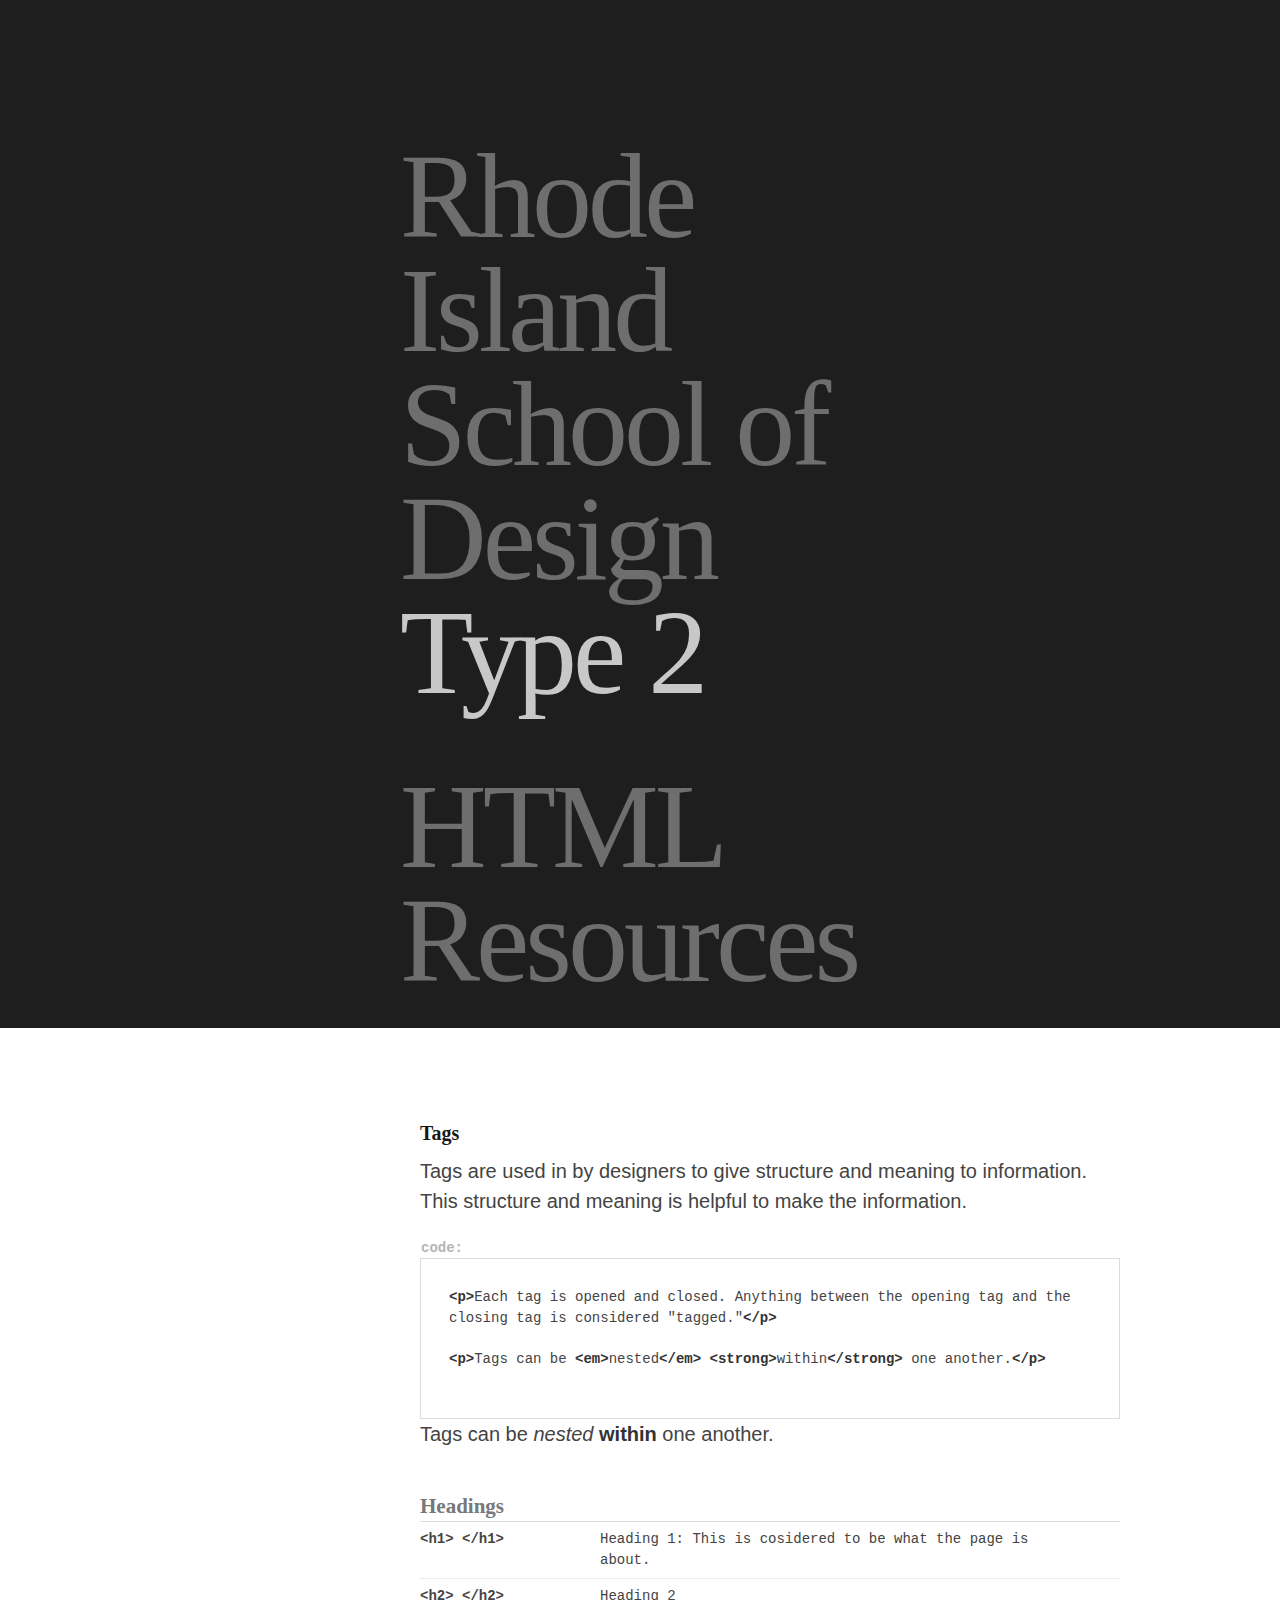
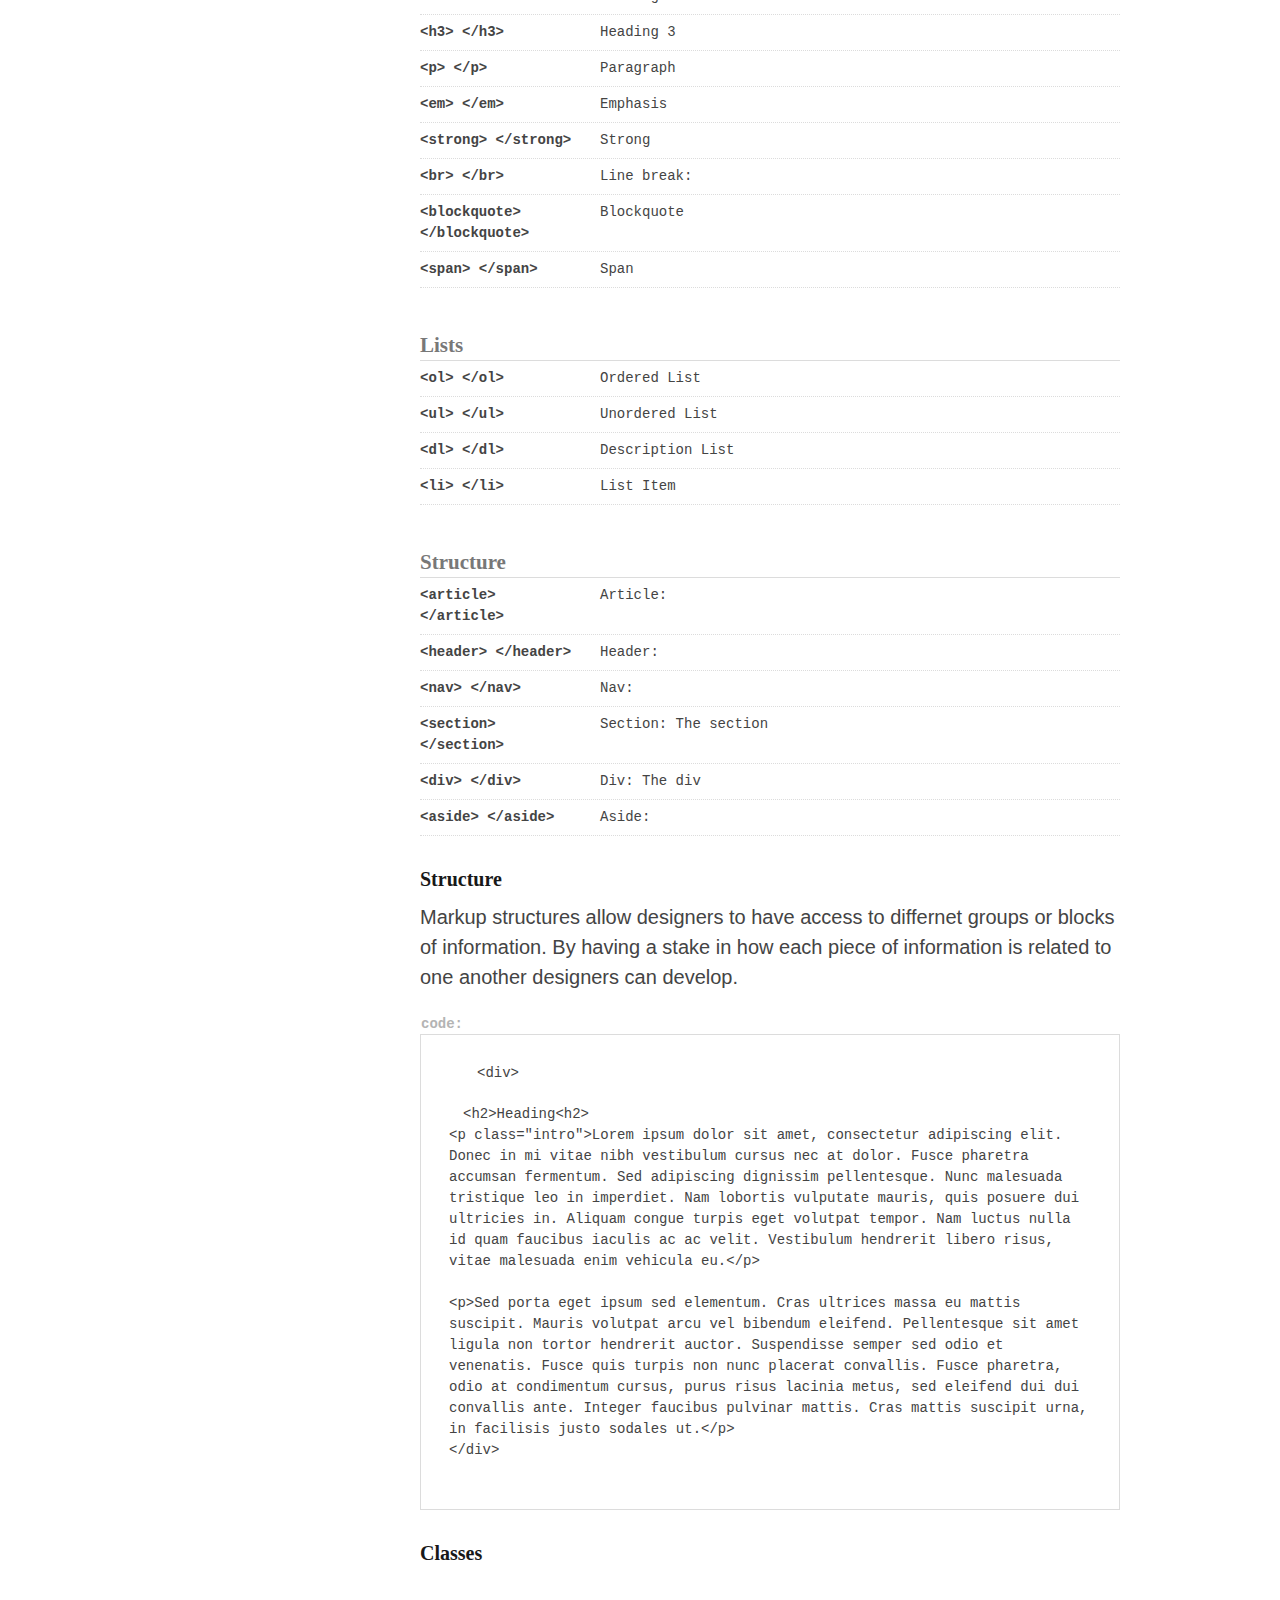
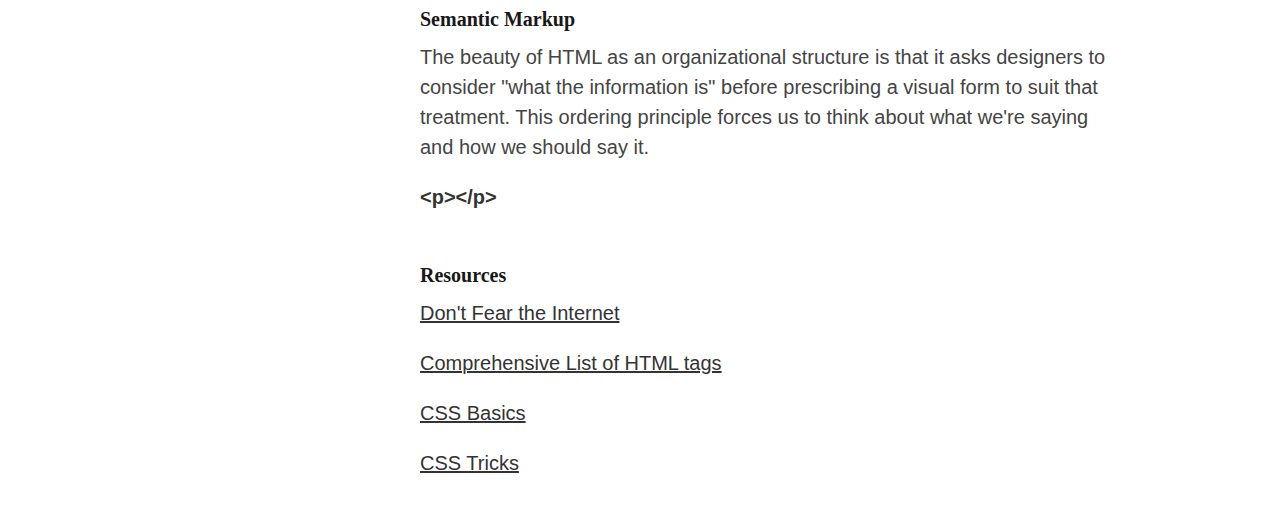
==== commit bf2867b1: "adjustments" ====
--- a/html overview/index.html
+++ b/html overview/index.html
@@ -84,7 +84,7 @@
 			</nav>
 
 
-			<section class="twelve columns offset-by-four">
+			<section id="tags" class="twelve columns offset-by-four">
 					
 					
 
@@ -93,6 +93,20 @@
 						Tags are used in by designers to give structure and meaning to information. This structure and meaning is helpful to make the information.
 					</p>
 					<code>
+						<p>
+							<strong>&lt;p&gt;</strong><span class="tagged">Each tag is opened and closed. Anything between the opening tag and the closing tag is considered "tagged."</span><strong>&lt;/p&gt;</strong>
+						</p>
+
+						<p>
+							<strong>&lt;p&gt;</strong>Tags can be <strong>&lt;em&gt;</strong>nested<strong>&lt;/em&gt;</strong> <strong>&lt;strong&gt;</strong>within<strong>&lt;/strong&gt;</strong> one another.<strong>&lt;/p&gt;</strong>
+						</p>
+
+
+					</code>
+
+					<p>Tags can be <em>nested</em> <strong>within</strong> one another.</p>
+
+					<code class="block">
 						<h4>Headings</h4>
 						<dl class="row">
 							<dt class="alpha three columns">&lt;h1&gt; &lt;/h1&gt;</dt>
@@ -209,7 +223,7 @@
 
 				<code>
 					<p>
-						&lt;div class="article"&gt;<br>
+						&lt;div&gt;<br>
 						<div class="indent-1">&lt;h2&gt;Heading&lt;h2&gt;<br></div>
 						&lt;p class="intro"&gt;Lorem ipsum dolor sit amet, consectetur adipiscing elit. Donec in mi vitae nibh vestibulum cursus nec at dolor. Fusce pharetra accumsan fermentum. Sed adipiscing dignissim pellentesque. Nunc malesuada tristique leo in imperdiet. Nam lobortis vulputate mauris, quis posuere dui ultricies in. Aliquam congue turpis eget volutpat tempor. Nam luctus nulla id quam faucibus iaculis ac ac velit. Vestibulum hendrerit libero risus, vitae malesuada enim vehicula eu.&lt;/p&gt;<br><br>
 
--- a/html overview/stylesheets/layout.css
+++ b/html overview/stylesheets/layout.css
@@ -23,18 +23,16 @@
 	display:block;
 	width:100%;
 	z-index:10;
+	margin-top:0em;
+	padding-top:4em;
+	top:0em;
 }
 
 .page-title{
-	background: -moz-linear-gradient(top,  rgba(255,255,255,1) 40%, rgba(255,255,255,1) 65%, rgba(255,255,255,0) 100%); /* FF3.6+ */
-	background: -webkit-gradient(linear, left top, left bottom, color-stop(40%,rgba(255,255,255,1)), color-stop(65%,rgba(255,255,255,1)), color-stop(100%,rgba(255,255,255,0))); /* Chrome,Safari4+ */
-	background: -webkit-linear-gradient(top,  rgba(255,255,255,1) 40%,rgba(255,255,255,1) 65%,rgba(255,255,255,0) 100%); /* Chrome10+,Safari5.1+ */
-	background: -o-linear-gradient(top,  rgba(255,255,255,1) 40%,rgba(255,255,255,1) 65%,rgba(255,255,255,0) 100%); /* Opera 11.10+ */
-	background: -ms-linear-gradient(top,  rgba(255,255,255,1) 40%,rgba(255,255,255,1) 65%,rgba(255,255,255,0) 100%); /* IE10+ */
-	background: linear-gradient(to bottom,  rgba(255,255,255,1) 40%,rgba(255,255,255,1) 65%,rgba(255,255,255,0) 100%); /* W3C */
-	filter: progid:DXImageTransform.Microsoft.gradient( startColorstr='#ffffff', endColorstr='#00ffffff',GradientType=0 ); /* IE6-9 */
+	background:rgb(30,30,30);
 	position:relative;
 	z-index:10;
+	padding-top:10em;
 }
 
 h3,h4,h5,h6{
@@ -51,7 +49,7 @@
 }
 
 h1{
-	margin:0.5em 0em 0.25em 0em;
+	margin:0.5em 0em 0.75em 0em;
 	padding-bottom:0.25em;
 
 	
@@ -60,14 +58,15 @@
 h1, h2{
 	font-size:120px;
 	line-height:0.95em;
-	font-family: "Titling Gothic FB Cond Med";
-  	font-style: normal;
-  	font-weight: normal;
+	font-family: "Fort Extrabold";
+	font-style: normal;
+	font-weight: normal;
 	color:rgb(110,110,110);
+	letter-spacing:-4px;
 }
 
 h2{
-	margin-top:0.25em;
+	/*margin-top:0.25em;*/
 }
 
 /*h1 kerning */
@@ -84,25 +83,55 @@
 
 nav a:link, a:visited{
 	display:block;
+	color:rgb(60,60,60);
 	text-decoration:none;
 	font-weight:bold;
-	padding-left:0.25em;
-}
+	/*padding-left:0.25em;*/
+	border-bottom:2px solid white;
+	/*background:yellow;*/
+}
+
+
 
 nav a:hover{
-	background:rgb(220,220,220);
+	/*background:rgb(220,220,220);*/
+	color:rgb(0,0,0);
+	border-bottom:2px solid black;
+
 }
 
 
 nav ol{
 	list-style:none;
 	counter-reset:li;
+	padding-left:1em;
+}
+
+nav ol li{
+	margin-bottom:0px;
 }
 
 nav ol > li:before{
 	content:counter(li);
 	counter-increment:li;
 	position:relative;
+	font-weight:bold;
+	left:-3em;
+	top:2.125em;
+	font-size:0.65em;
+	-webkit-box-sizing:border-box;
+	box-sizing:border-box;
+	width:1em;
+	height:1em;
+	padding:0.45em 0.75em;
+	border-radius:50%;
+	line-height:0em;
+	border:2px solid rgb(230,230,230);
+	/*background:rgb(230,230,230);*/
+}
+
+nav ol > li:before a:hover{
+	background:rgb(150,150,150);
 }
 
 p,h3,li{
@@ -141,9 +170,51 @@
 	padding-left:2em;
 }
 
+#sctructure code{
+	background:rgb(200,200,200);
+	display:block;
+}
+
 .indent-1{
 	margin-left:1em;
 	/*background:yellow;*/
+}
+
+code{
+	display:block;
+	/*background:red;*/
+}
+
+#structure code{
+	
+}
+
+code{
+	padding:2em;
+	/*background:rgb(250,250,245);*/
+	border:1px solid rgb(220,220,220);
+	margin-top:3em;
+}
+
+code:before{
+	content:"code:";
+	display:inline-block;
+	padding:0px;
+	position:absolute;
+	margin-top:-3.5em;
+	margin-left:-2em;
+	font-weight:bold;
+	color:rgb(180,180,180);
+}
+
+code.block{
+	padding:0em;
+	background:none;
+	border:none;
+}
+
+code.block:before{
+	content:none;
 }
 
 /* #Page Styles
